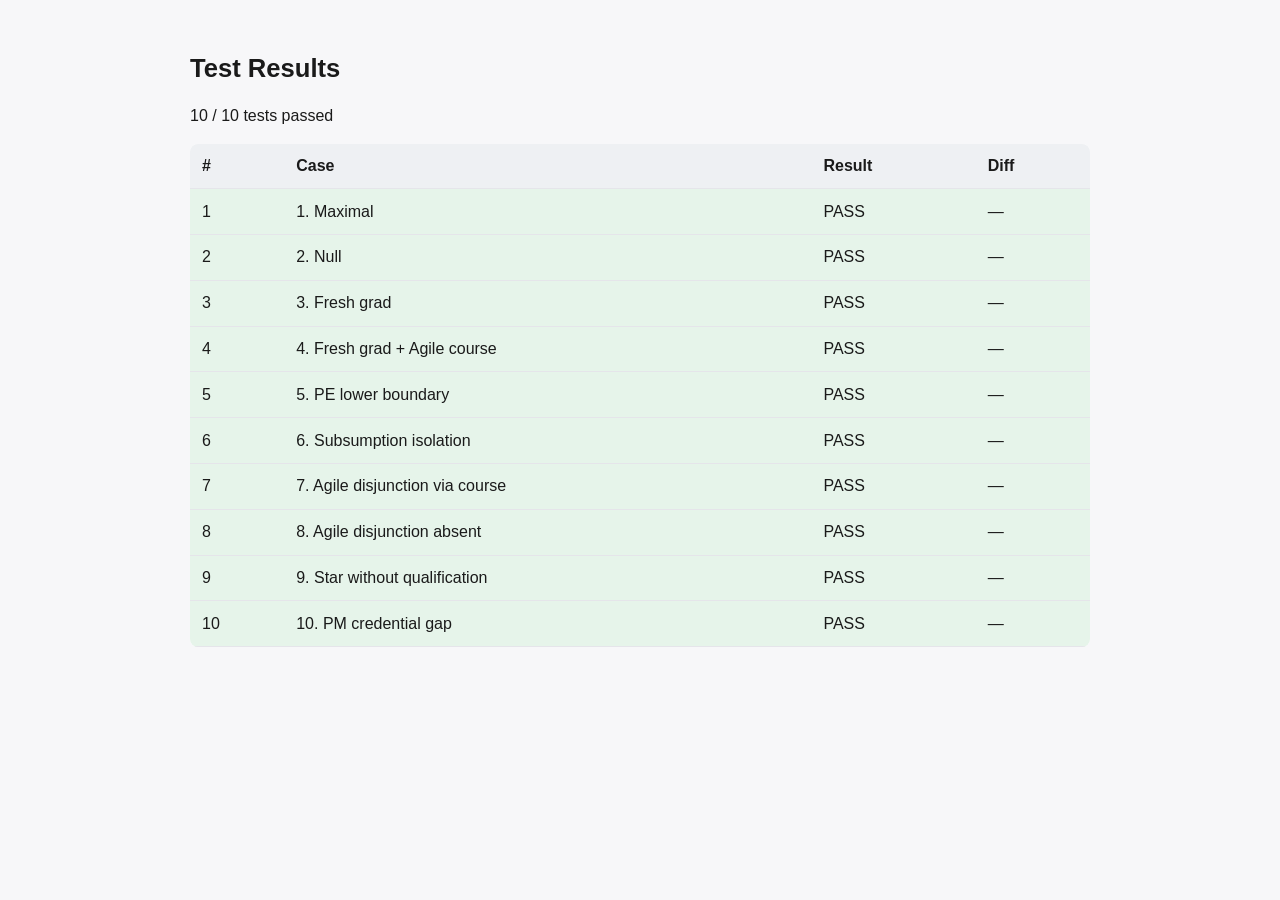
==== tests.html @ 28f0610b "Add rule-based job qualification expert system Three-layer classic expert system: kb.js (facts + rul" ====
<!DOCTYPE html>
<html lang="en">
<head>
<meta charset="UTF-8">
<title>Expert System Tests</title>
<link rel="stylesheet" href="styles.css">
</head>
<body>
  <main class="test-page">
    <h1>Test Results</h1>
    <p id="test-summary"></p>
    <table id="test-table">
      <thead>
        <tr>
          <th>#</th>
          <th>Case</th>
          <th>Result</th>
          <th>Diff</th>
        </tr>
      </thead>
      <tbody id="test-table-body"></tbody>
    </table>
  </main>

  <script src="kb.js"></script>
  <script src="engine.js"></script>
  <script src="tests.js"></script>
  <script>
    const results = runAllTests(RULES, POSITIONS);
    const passCount = results.filter((r) => r.passed).length;

    document.getElementById("test-summary").textContent =
      `${passCount} / ${results.length} tests passed`;

    const tbody = document.getElementById("test-table-body");
    results.forEach((result, index) => {
      const row = document.createElement("tr");
      row.className = result.passed ? "row-pass" : "row-fail";

      const numCell = document.createElement("td");
      numCell.textContent = index + 1;

      const nameCell = document.createElement("td");
      nameCell.textContent = result.name;

      const statusCell = document.createElement("td");
      statusCell.textContent = result.passed ? "PASS" : "FAIL";

      const diffCell = document.createElement("td");
      if (result.diffs.length > 0) {
        const list = document.createElement("ul");
        result.diffs.forEach((diff) => {
          const item = document.createElement("li");
          item.textContent = diff;
          list.appendChild(item);
        });
        diffCell.appendChild(list);
      } else {
        diffCell.textContent = "—";
      }

      row.appendChild(numCell);
      row.appendChild(nameCell);
      row.appendChild(statusCell);
      row.appendChild(diffCell);
      tbody.appendChild(row);
    });
  </script>
</body>
</html>
---- styles.css ----
/* styles.css
   Shared styling for index.html (the applicant form + results) and
   tests.html (the test harness report). Plain CSS, no preprocessor. */

* {
  box-sizing: border-box;
}

body {
  font-family: -apple-system, BlinkMacSystemFont, "Segoe UI", Roboto, Arial, sans-serif;
  background: #f7f7f9;
  color: #1a1a1a;
  margin: 0;
  padding: 2rem 1rem;
  line-height: 1.5;
}

h1 {
  font-size: 1.6rem;
  margin-bottom: 0.25rem;
}

h2 {
  font-size: 1.1rem;
  margin-top: 2rem;
}

main {
  max-width: 900px;
  margin: 0 auto;
}

/* ---------- Form ---------- */

fieldset {
  border: 1px solid #d0d0d5;
  border-radius: 8px;
  margin-bottom: 1.5rem;
  padding: 1rem 1.25rem 1.25rem;
  background: #ffffff;
}

legend {
  font-weight: 600;
  padding: 0 0.5rem;
}

.field {
  margin-bottom: 1.1rem;
}

.field label.field-label {
  display: block;
  font-weight: 500;
  margin-bottom: 0.35rem;
}

.field .helper-text {
  font-size: 0.85rem;
  color: #555;
  margin-top: 0.25rem;
}

.field .error-text {
  font-size: 0.85rem;
  color: #b00020;
  margin-top: 0.35rem;
  font-weight: 600;
}

.field.has-error input[type="number"],
.field.has-error input[type="text"] {
  border-color: #b00020;
  outline: 1px solid #b00020;
}

.radio-group {
  display: flex;
  gap: 1.5rem;
}

.radio-group label {
  display: flex;
  align-items: center;
  gap: 0.4rem;
  font-weight: 400;
  cursor: pointer;
}

input[type="number"],
input[type="text"] {
  width: 100%;
  max-width: 320px;
  padding: 0.5rem 0.6rem;
  border: 1px solid #b8b8bf;
  border-radius: 6px;
  font-size: 1rem;
}

.form-actions {
  display: flex;
  gap: 0.75rem;
  margin-top: 1.5rem;
}

button {
  font-size: 1rem;
  padding: 0.6rem 1.4rem;
  border-radius: 6px;
  border: none;
  cursor: pointer;
  font-weight: 600;
}

button.btn-primary {
  background: #1a56db;
  color: #fff;
}

button.btn-primary:hover {
  background: #1544ad;
}

button.btn-secondary {
  background: #e5e7eb;
  color: #1a1a1a;
}

button.btn-secondary:hover {
  background: #d1d5db;
}

/* ---------- Results ---------- */

#results-container.hidden,
#applicant-form.hidden {
  display: none;
}

#results-summary {
  font-size: 1.05rem;
  font-weight: 600;
  margin-bottom: 1rem;
}

table {
  width: 100%;
  border-collapse: collapse;
  background: #fff;
  border-radius: 8px;
  overflow: hidden;
}

th, td {
  text-align: left;
  padding: 0.65rem 0.75rem;
  border-bottom: 1px solid #e5e5ea;
  vertical-align: top;
}

th {
  background: #eef0f3;
  font-weight: 600;
}

tr.qualified-row {
  background: #e6f4ea;
  color: #14532d;
}

tr.not-qualified-row {
  background: #fdecec;
  color: #7a1f1f;
}

.requirement-list {
  list-style: none;
  margin: 0;
  padding: 0;
}

.requirement-list li {
  white-space: nowrap;
}

.req-met::before {
  content: "✓ ";
}

.req-unmet::before {
  content: "✗ ";
}

.star-legend {
  margin-top: 0.75rem;
  font-size: 0.9rem;
  color: #444;
}

/* ---------- Test page ---------- */

.test-page table {
  margin-top: 1rem;
}

tr.row-pass {
  background: #e6f4ea;
}

tr.row-fail {
  background: #fdecec;
}

.test-page ul {
  margin: 0;
  padding-left: 1.1rem;
}
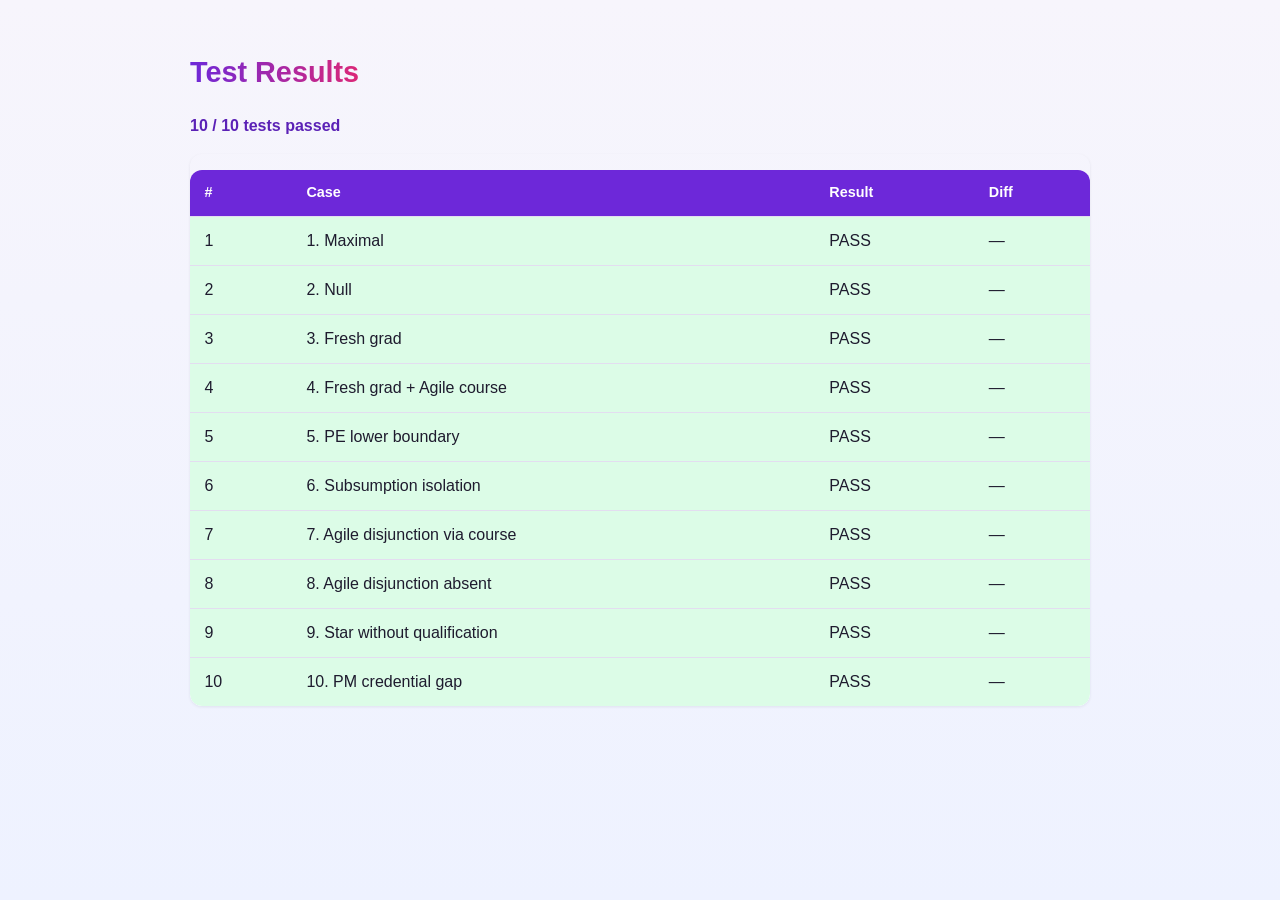
==== commit 7d65541d: "Redesign UI with color and cleaner results table Adds a color palette (CSS variables), gradient head" ====
--- a/tests.html
+++ b/tests.html
@@ -9,17 +9,19 @@
   <main class="test-page">
     <h1>Test Results</h1>
     <p id="test-summary"></p>
-    <table id="test-table">
-      <thead>
-        <tr>
-          <th>#</th>
-          <th>Case</th>
-          <th>Result</th>
-          <th>Diff</th>
-        </tr>
-      </thead>
-      <tbody id="test-table-body"></tbody>
-    </table>
+    <div class="table-scroll">
+      <table id="test-table">
+        <thead>
+          <tr>
+            <th>#</th>
+            <th>Case</th>
+            <th>Result</th>
+            <th>Diff</th>
+          </tr>
+        </thead>
+        <tbody id="test-table-body"></tbody>
+      </table>
+    </div>
   </main>
 
   <script src="kb.js"></script>
--- a/styles.css
+++ b/styles.css
@@ -2,22 +2,56 @@
    Shared styling for index.html (the applicant form + results) and
    tests.html (the test harness report). Plain CSS, no preprocessor. */
 
+:root {
+  --color-primary: #6d28d9;
+  --color-primary-dark: #5b21b6;
+  --color-primary-light: #ede9fe;
+
+  --color-success-bg: #dcfce7;
+  --color-success-text: #14532d;
+  --color-success-border: #86efac;
+
+  --color-danger-bg: #fee2e2;
+  --color-danger-text: #7f1d1d;
+  --color-danger-border: #fca5a5;
+
+  --color-star: #b45309;
+  --color-star-bg: #fef3c7;
+
+  --color-ink: #1e1b2e;
+  --color-muted: #6b6478;
+  --color-border: #e3ddf0;
+  --color-card-bg: #ffffff;
+  --color-page-bg-start: #f7f5fc;
+  --color-page-bg-end: #eef2ff;
+
+  --section-coursework: #2563eb;
+  --section-experience: #16a34a;
+  --section-credentials: #db2777;
+}
+
 * {
   box-sizing: border-box;
 }
 
 body {
   font-family: -apple-system, BlinkMacSystemFont, "Segoe UI", Roboto, Arial, sans-serif;
-  background: #f7f7f9;
-  color: #1a1a1a;
+  background: linear-gradient(180deg, var(--color-page-bg-start), var(--color-page-bg-end));
+  background-attachment: fixed;
+  color: var(--color-ink);
   margin: 0;
-  padding: 2rem 1rem;
+  padding: 2rem 1rem 4rem;
   line-height: 1.5;
 }
 
 h1 {
-  font-size: 1.6rem;
+  font-size: 1.8rem;
   margin-bottom: 0.25rem;
+  background: linear-gradient(90deg, var(--color-primary), var(--section-credentials));
+  -webkit-background-clip: text;
+  background-clip: text;
+  color: transparent;
+  display: inline-block;
 }
 
 h2 {
@@ -30,19 +64,30 @@
   margin: 0 auto;
 }
 
+main > p {
+  color: var(--color-muted);
+}
+
 /* ---------- Form ---------- */
 
 fieldset {
-  border: 1px solid #d0d0d5;
-  border-radius: 8px;
+  border: 1px solid var(--color-border);
+  border-left: 5px solid var(--fieldset-accent, var(--color-primary));
+  border-radius: 10px;
   margin-bottom: 1.5rem;
   padding: 1rem 1.25rem 1.25rem;
-  background: #ffffff;
-}
+  background: var(--color-card-bg);
+  box-shadow: 0 1px 3px rgba(30, 27, 46, 0.06);
+}
+
+fieldset:nth-of-type(1) { --fieldset-accent: var(--section-coursework); }
+fieldset:nth-of-type(2) { --fieldset-accent: var(--section-experience); }
+fieldset:nth-of-type(3) { --fieldset-accent: var(--section-credentials); }
 
 legend {
-  font-weight: 600;
+  font-weight: 700;
   padding: 0 0.5rem;
+  color: var(--fieldset-accent, var(--color-primary));
 }
 
 .field {
@@ -52,49 +97,73 @@
 .field label.field-label {
   display: block;
   font-weight: 500;
-  margin-bottom: 0.35rem;
+  margin-bottom: 0.45rem;
 }
 
 .field .helper-text {
   font-size: 0.85rem;
-  color: #555;
+  color: var(--color-muted);
   margin-top: 0.25rem;
 }
 
 .field .error-text {
   font-size: 0.85rem;
-  color: #b00020;
+  color: var(--color-danger-text);
   margin-top: 0.35rem;
   font-weight: 600;
 }
 
-.field.has-error input[type="number"],
-.field.has-error input[type="text"] {
-  border-color: #b00020;
-  outline: 1px solid #b00020;
+.field.has-error input[type="number"] {
+  border-color: var(--color-danger-border);
+  outline: 2px solid var(--color-danger-border);
+}
+
+.field.has-error .radio-group label {
+  border-color: var(--color-danger-border);
 }
 
 .radio-group {
   display: flex;
-  gap: 1.5rem;
+  flex-wrap: wrap;
+  gap: 0.6rem;
 }
 
 .radio-group label {
   display: flex;
   align-items: center;
   gap: 0.4rem;
-  font-weight: 400;
+  font-weight: 500;
   cursor: pointer;
-}
-
-input[type="number"],
-input[type="text"] {
+  padding: 0.4rem 0.85rem;
+  border: 1.5px solid var(--color-border);
+  border-radius: 999px;
+  background: #fbfaff;
+  transition: border-color 0.15s ease, background 0.15s ease;
+}
+
+.radio-group label:has(input:checked) {
+  border-color: var(--color-primary);
+  background: var(--color-primary-light);
+  color: var(--color-primary-dark);
+}
+
+.radio-group input[type="radio"] {
+  accent-color: var(--color-primary);
+}
+
+input[type="number"] {
   width: 100%;
   max-width: 320px;
   padding: 0.5rem 0.6rem;
-  border: 1px solid #b8b8bf;
-  border-radius: 6px;
+  border: 1.5px solid var(--color-border);
+  border-radius: 8px;
   font-size: 1rem;
+}
+
+input[type="number"]:focus {
+  outline: none;
+  border-color: var(--color-primary);
+  box-shadow: 0 0 0 3px var(--color-primary-light);
 }
 
 .form-actions {
@@ -105,29 +174,33 @@
 
 button {
   font-size: 1rem;
-  padding: 0.6rem 1.4rem;
-  border-radius: 6px;
+  padding: 0.65rem 1.5rem;
+  border-radius: 8px;
   border: none;
   cursor: pointer;
   font-weight: 600;
+  transition: transform 0.1s ease, box-shadow 0.15s ease;
 }
 
 button.btn-primary {
-  background: #1a56db;
+  background: linear-gradient(90deg, var(--color-primary), var(--section-credentials));
   color: #fff;
+  box-shadow: 0 2px 8px rgba(109, 40, 217, 0.3);
 }
 
 button.btn-primary:hover {
-  background: #1544ad;
+  transform: translateY(-1px);
+  box-shadow: 0 4px 12px rgba(109, 40, 217, 0.4);
 }
 
 button.btn-secondary {
-  background: #e5e7eb;
-  color: #1a1a1a;
+  background: #f1eefb;
+  color: var(--color-primary-dark);
+  border: 1.5px solid var(--color-border);
 }
 
 button.btn-secondary:hover {
-  background: #d1d5db;
+  background: var(--color-primary-light);
 }
 
 /* ---------- Results ---------- */
@@ -140,37 +213,50 @@
 #results-summary {
   font-size: 1.05rem;
   font-weight: 600;
+  color: var(--color-primary-dark);
   margin-bottom: 1rem;
+}
+
+.table-scroll {
+  overflow-x: auto;
+  border-radius: 12px;
+  box-shadow: 0 1px 3px rgba(30, 27, 46, 0.08);
 }
 
 table {
   width: 100%;
   border-collapse: collapse;
-  background: #fff;
-  border-radius: 8px;
+  background: var(--color-card-bg);
+  border-radius: 12px;
   overflow: hidden;
 }
 
 th, td {
   text-align: left;
-  padding: 0.65rem 0.75rem;
-  border-bottom: 1px solid #e5e5ea;
+  padding: 0.75rem 0.9rem;
+  border-bottom: 1px solid var(--color-border);
   vertical-align: top;
 }
 
 th {
-  background: #eef0f3;
-  font-weight: 600;
+  background: var(--color-primary);
+  color: #fff;
+  font-weight: 600;
+  font-size: 0.9rem;
+}
+
+tbody tr:last-child td {
+  border-bottom: none;
 }
 
 tr.qualified-row {
-  background: #e6f4ea;
-  color: #14532d;
+  background: var(--color-success-bg);
+  color: var(--color-success-text);
 }
 
 tr.not-qualified-row {
-  background: #fdecec;
-  color: #7a1f1f;
+  background: var(--color-danger-bg);
+  color: var(--color-danger-text);
 }
 
 .requirement-list {
@@ -181,20 +267,70 @@
 
 .requirement-list li {
   white-space: nowrap;
+  padding: 0.1rem 0;
 }
 
 .req-met::before {
-  content: "✓ ";
+  content: "✓";
+  color: #16a34a;
+  font-weight: 700;
+  margin-right: 0.4rem;
 }
 
 .req-unmet::before {
-  content: "✗ ";
+  content: "✗";
+  color: #dc2626;
+  font-weight: 700;
+  margin-right: 0.4rem;
+}
+
+.star-badge {
+  display: inline-block;
+  margin-left: 0.4rem;
+  color: var(--color-star);
+  background: var(--color-star-bg);
+  border-radius: 999px;
+  width: 1.5rem;
+  height: 1.5rem;
+  line-height: 1.5rem;
+  text-align: center;
+  font-size: 0.9rem;
+}
+
+.badge {
+  display: inline-block;
+  padding: 0.3rem 0.75rem;
+  border-radius: 999px;
+  font-size: 0.8rem;
+  font-weight: 700;
+  letter-spacing: 0.02em;
+}
+
+.badge-qualified {
+  background: #16a34a;
+  color: #fff;
+}
+
+.badge-not-qualified {
+  background: #dc2626;
+  color: #fff;
+}
+
+.missing-text {
+  margin: 0.4rem 0 0;
+  font-size: 0.85rem;
+  color: var(--color-danger-text);
 }
 
 .star-legend {
-  margin-top: 0.75rem;
+  margin-top: 0.9rem;
   font-size: 0.9rem;
-  color: #444;
+  color: var(--color-muted);
+}
+
+.star-legend .star-badge {
+  margin-left: 0;
+  margin-right: 0.3rem;
 }
 
 /* ---------- Test page ---------- */
@@ -203,15 +339,24 @@
   margin-top: 1rem;
 }
 
+.test-page th {
+  background: var(--color-primary);
+}
+
 tr.row-pass {
-  background: #e6f4ea;
+  background: var(--color-success-bg);
 }
 
 tr.row-fail {
-  background: #fdecec;
+  background: var(--color-danger-bg);
 }
 
 .test-page ul {
   margin: 0;
   padding-left: 1.1rem;
 }
+
+#test-summary {
+  font-weight: 600;
+  color: var(--color-primary-dark);
+}
